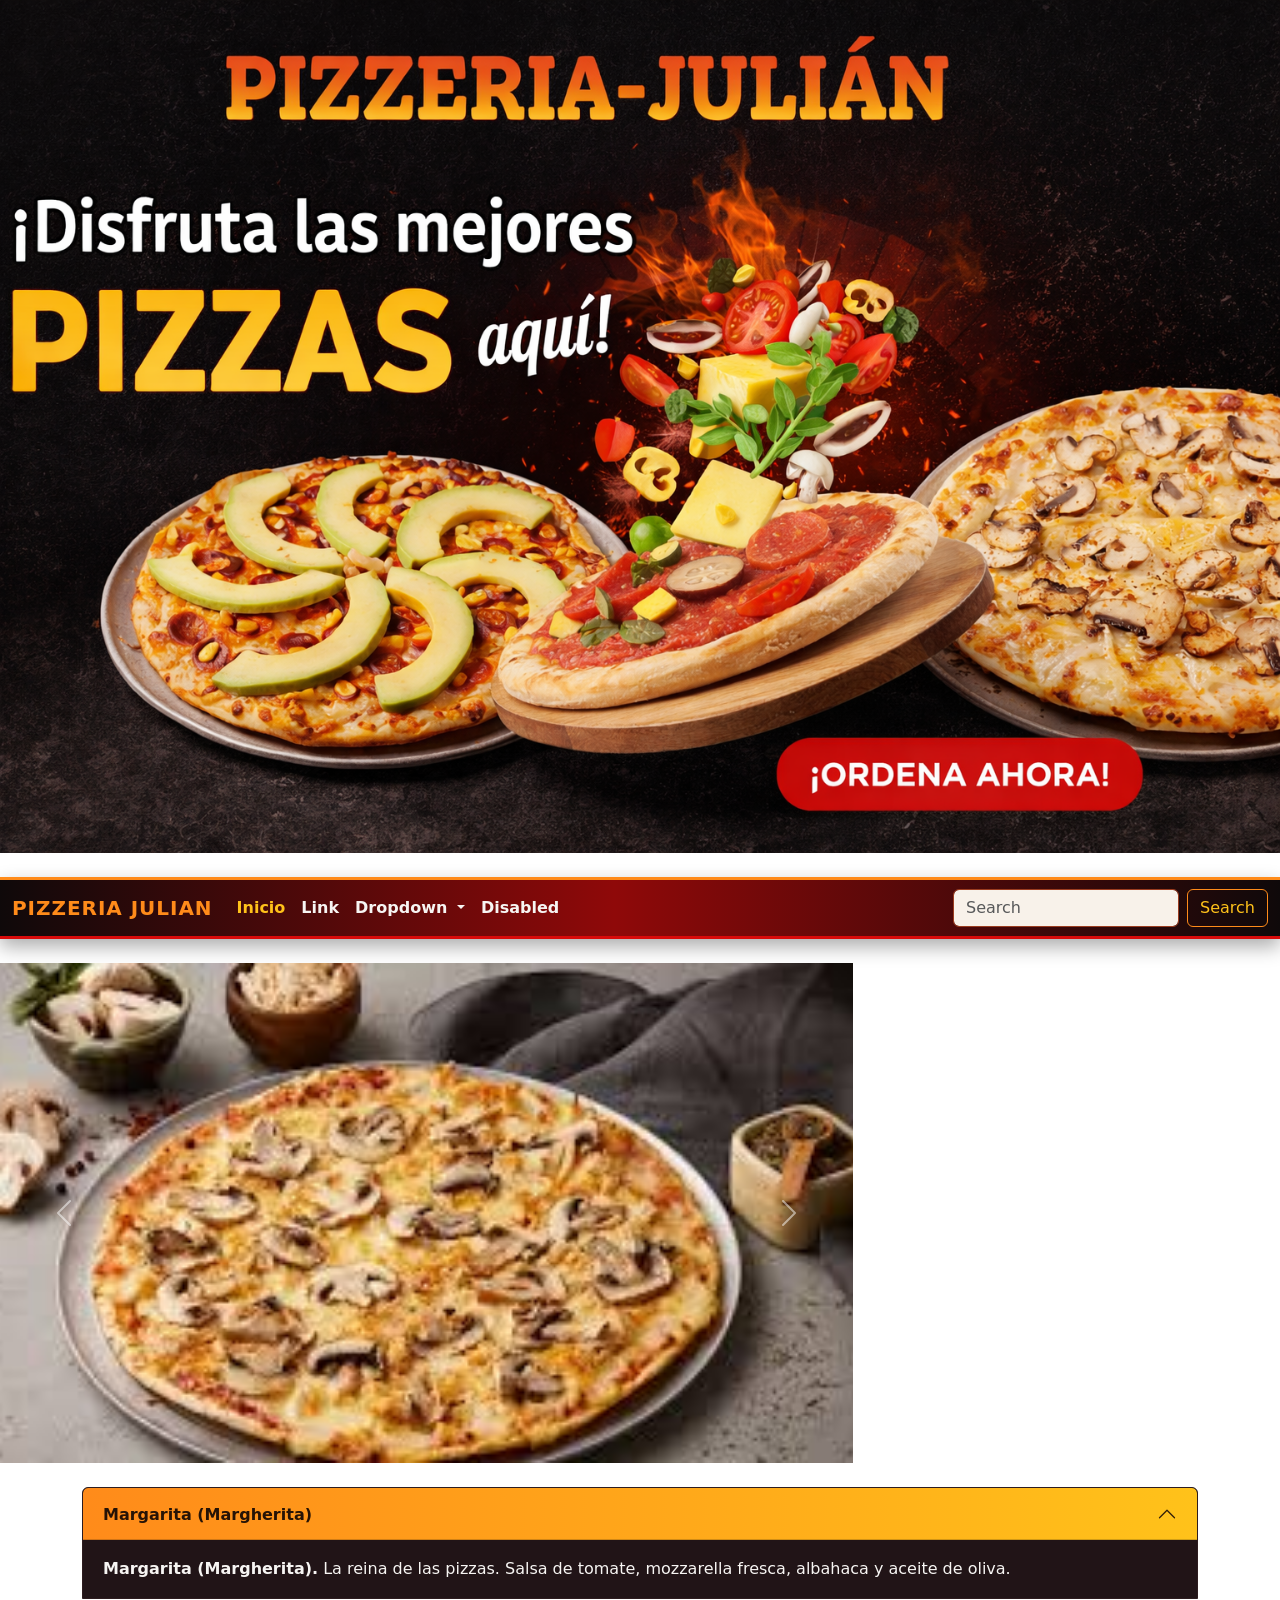
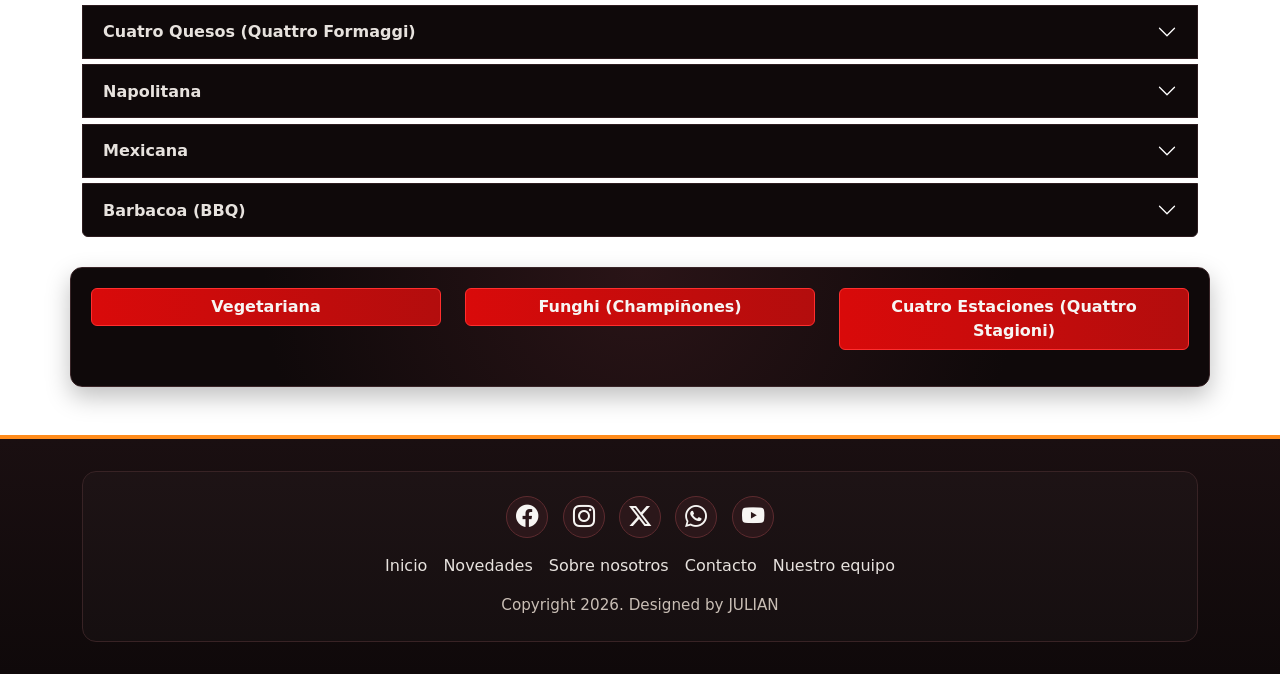
==== proyecto_2026/pizza-julian/inicio/index.html @ e253e3ed "pagina-web-17-06-2026-tecnico-superior (sin video pesado)" ====
<!DOCTYPE html>
<html lang="en">
<head>
    <meta charset="UTF-8">
    <meta name="viewport" content="width=device-width, initial-scale=1.0">
    <title>PIZZA-JULIAN</title>
    <link rel="stylesheet" href="../bootstrap-5.3.8-dist/css/bootstrap.min.css">
  <link rel="stylesheet" href="https://cdn.jsdelivr.net/npm/bootstrap-icons@1.11.3/font/bootstrap-icons.min.css">
    <link rel="stylesheet" href="./inicio.css">
</head>
<body>
    <!-- Banner Section -->
    <div class="container-fluid p-0 text-center">
        <div class="row g-0">
            <div class="banner col-12 p-0">
               <img src="./img-inicio/banner.png" class="img-fluid" alt="...">
            </div>
            
        </div>
    </div>
    <!-- Fin Banner Section -->
    <!-- Sección Nav -->
     <br>

    <nav class="navbar navbar-expand-lg nav-pizzeria">
            <div class="container-fluid">
                <a class="navbar-brand" href="#">Pizzeria Julian</a>
                <button class="navbar-toggler" type="button" data-bs-toggle="collapse" data-bs-target="#navbarSupportedContent" aria-controls="navbarSupportedContent" aria-expanded="false" aria-label="Toggle navigation">
                <span class="navbar-toggler-icon"></span>
                </button>
                <div class="collapse navbar-collapse" id="navbarSupportedContent">
                <ul class="navbar-nav me-auto mb-2 mb-lg-0">
                    <li class="nav-item">
                    <a class="nav-link active" aria-current="page" href="./index.html">Inicio</a>
                    </li>
                    <li class="nav-item">
                    <a class="nav-link" href="#">Link</a>
                    </li>
                    <li class="nav-item dropdown">
                    <a class="nav-link dropdown-toggle" href="#" role="button" data-bs-toggle="dropdown" aria-expanded="false">
                        Dropdown
                    </a>
                    <ul class="dropdown-menu">
                        <li><a class="dropdown-item" href="#">Action</a></li>
                        <li><a class="dropdown-item" href="#">Another action</a></li>
                        <li><hr class="dropdown-divider"></li>
                        <li><a class="dropdown-item" href="#">Something else here</a></li>
                    </ul>
                    </li>
                    <li class="nav-item">
                    <a class="nav-link disabled" aria-disabled="true">Disabled</a>
                    </li>
                </ul>
                <form class="d-flex" role="search">
                    <input class="form-control me-2" type="search" placeholder="Search" aria-label="Search"/>
                    <button class="btn btn-outline-success" type="submit">Search</button>
                </form>
                </div>
            </div>
    </nav>
    <!-- Fin Sección Nav -->
    <!-- Sección Carrusel y video Youtube -->
     <br>

    <div class="container-fluid p-0 text-center media-section">
            <div class="row g-0 align-items-stretch">
                <div class="col-12 col-lg-8 p-0 media-column">
                    <div id="carouselExampleAutoplaying" class="carousel slide p-0" data-bs-ride="carousel">
                        <div class="carousel-inner">
                                <div class="carousel-item active">
                                <img src="./img-inicio/1.jpeg" class="d-block w-100" alt="...">
                                </div>
                                <div class="carousel-item">
                                <img src="./img-inicio/2.jpeg" class="d-block w-100" alt="...">
                                </div>
                                <div class="carousel-item">
                                <img src="./img-inicio/3.jpeg" class="d-block w-100" alt="...">
                                </div>
                                <div class="carousel-item">
                                <img src="./img-inicio/4.jpeg" class="d-block w-100" alt="...">
                                </div>
                            </div>
                            <button class="carousel-control-prev" type="button" data-bs-target="#carouselExampleAutoplaying" data-bs-slide="prev">
                                <span class="carousel-control-prev-icon" aria-hidden="true"></span>
                                <span class="visually-hidden">Previous</span>
                            </button>
                            <button class="carousel-control-next" type="button" data-bs-target="#carouselExampleAutoplaying" data-bs-slide="next">
                                <span class="carousel-control-next-icon" aria-hidden="true"></span>
                                <span class="visually-hidden">Next</span>
                            </button>
                    </div>
                </div>
                    <div class="col-12 col-lg-4 p-0 media-column">
                        
                        <iframe class="promo-video" src="https://www.youtube.com/embed/crdtrzZj3fo?si=__NqB1aheTtDAYfc" title="YouTube video player" frameborder="0" allow="accelerometer; autoplay; clipboard-write; encrypted-media; gyroscope; picture-in-picture; web-share" referrerpolicy="strict-origin-when-cross-origin" allowfullscreen></iframe>
                        
                    </div>                
                </div>
    </div>
    <!--Fin Sección Carrusel video Youtube -->
    <br>
    <!--Insertar acordeon-->
    <div class="container">
            <div class="row">
                <div class="col-12">
                <div class="accordion" id="accordionExample">
                    <div class="accordion-item">
                        <h2 class="accordion-header">
                        <button class="accordion-button" type="button" data-bs-toggle="collapse" data-bs-target="#collapseOne" aria-expanded="true" aria-controls="collapseOne">
                            Margarita (Margherita)
                        </button>
                        </h2>
                        <div id="collapseOne" class="accordion-collapse collapse show" data-bs-parent="#accordionExample">
                        <div class="accordion-body accordion-justify">
                            <strong>Margarita (Margherita).</strong> La reina de las pizzas. Salsa de tomate, mozzarella fresca, albahaca y aceite de oliva.
                        </div>
                        </div>
                    </div>
                    <div class="accordion-item">
                        <h2 class="accordion-header">
                        <button class="accordion-button collapsed" type="button" data-bs-toggle="collapse" data-bs-target="#collapseTwo" aria-expanded="false" aria-controls="collapseTwo">
                           Cuatro Quesos (Quattro Formaggi)
                        </button>
                        </h2>
                        <div id="collapseTwo" class="accordion-collapse collapse" data-bs-parent="#accordionExample">
                        <div class="accordion-body accordion-justify">
                            <strong>Cuatro Quesos (Quattro Formaggi).</strong> Una mezcla de quesos fundidos, usualmente mozzarella, gorgonzola (azul), fontina y parmesano.
                        </div>
                        </div>
                    </div>
                    <div class="accordion-item">
                        <h2 class="accordion-header">
                        <button class="accordion-button collapsed" type="button" data-bs-toggle="collapse" data-bs-target="#collapseThree" aria-expanded="false" aria-controls="collapseThree">
                            Napolitana
                        </button>
                        </h2>
                        <div id="collapseThree" class="accordion-collapse collapse" data-bs-parent="#accordionExample">
                        <div class="accordion-body accordion-justify">
                            <strong>Napolitana.</strong> Salsa de tomate, anchoas, ajo, orégano y aceite de oliva (tradicionalmente no lleva queso).
                        </div>
                        </div>
                    </div>
                    <div class="accordion-item">
                        <h2 class="accordion-header">
                        <button class="accordion-button collapsed" type="button" data-bs-toggle="collapse" data-bs-target="#collapseFour" aria-expanded="false" aria-controls="collapseFour">
                           Mexicana
                        </button>
                        </h2>
                        <div id="collapseFour" class="accordion-collapse collapse" data-bs-parent="#accordionExample">
                        <div class="accordion-body accordion-justify">
                            <strong>Mexicana.</strong> Incluye carne molida o chorizo, frijoles negros, jalapeños, cebolla y un toque de aguacate o cilantro.
                        </div>
                        </div>
                    </div>
                    <div class="accordion-item">
                        <h2 class="accordion-header">
                        <button class="accordion-button collapsed" type="button" data-bs-toggle="collapse" data-bs-target="#collapseFive" aria-expanded="false" aria-controls="collapseFive">
                           Barbacoa (BBQ)
                        </button>
                        </h2>
                        <div id="collapseFive" class="accordion-collapse collapse" data-bs-parent="#accordionExample">
                        <div class="accordion-body accordion-justify">
                            <strong>Barbacoa (BBQ).</strong> Sustituye la salsa de tomate por salsa barbacoa, acompañada de pollo, carne picada, cebolla y bacon.
                        </div>
                        </div>
                    </div>
                    </div>
                </div>
    
            </div>
    </div>
    <br>
    <!--Fin acordeon-->
    <!-- Inicio Colapsar -->
    <div class="container text-center colapsar-pizzeria">
  <div class="row">
    <div class="col">
      <p>
  <button class="btn btn-colapsar" type="button" data-bs-toggle="collapse" data-bs-target="#collapseTecnico" aria-expanded="false" aria-controls="collapseTecnico">
    Vegetariana
  </button>
</p>
<div class="collapse-min-height">
  <div class="collapse collapse-horizontal" id="collapseTecnico">
    <div class="card card-body collapse-card-width">
      Cubierta de vegetales frescos o salteados, como pimientos, cebolla, champiñones, aceitunas y tomates cherry.
    </div>
  </div>
</div>
    </div>
    <div class="col order-5">
      <p>
  <button class="btn btn-colapsar" type="button" data-bs-toggle="collapse" data-bs-target="#collapseDelfin" aria-expanded="false" aria-controls="collapseDelfin">
    Cuatro Estaciones (Quattro Stagioni)
  </button>
</p>
<div class="collapse-min-height">
  <div class="collapse collapse-horizontal" id="collapseDelfin">
    <div class="card card-body collapse-card-width">
      Dividida en cuatro secciones, cada una representando una estación con ingredientes distintos (por ejemplo: alcachofas, champiñones, jamón y albahaca).
    </div>
  </div>
</div>
    </div>
    <div class="col order-1">
      <p>
  <button class="btn btn-colapsar" type="button" data-bs-toggle="collapse" data-bs-target="#collapseColegio" aria-expanded="false" aria-controls="collapseColegio">
    Funghi (Champiñones)
  </button>
</p>
<div class="collapse-min-height">
  <div class="collapse collapse-horizontal" id="collapseColegio">
    <div class="card card-body collapse-card-width">
      Base de mozzarella con abundantes hongos salteados, a veces con un toque de aceite de trufa. 

    </div>
  </div>
</div>
    </div>
  </div>
</div>
    <!-- Fin Colapsar -->
<br>
<!-- Inicio Footer -->
<footer class="footer-pizzeria">
  <div class="container">
    <div class="footer-box text-center">
      <div class="footer-social">
        <a href="#" aria-label="Facebook"><i class="bi bi-facebook"></i></a>
        <a href="#" aria-label="Instagram"><i class="bi bi-instagram"></i></a>
        <a href="#" aria-label="Twitter"><i class="bi bi-twitter-x"></i></a>
        <a href="#" aria-label="Whatsapp"><i class="bi bi-whatsapp"></i></a>
        <a href="#" aria-label="Youtube"><i class="bi bi-youtube"></i></a>
      </div>

      <nav class="footer-menu">
        <a href="#">Inicio</a>
        <a href="#">Novedades</a>
        <a href="#">Sobre nosotros</a> 
        <a href="#">Contacto</a>
        <a href="#">Nuestro equipo</a>
      </nav>

      <p class="footer-copy">Copyright 2026. Designed by JULIAN</p>
    </div>
  </div>
</footer>

 <!-- Fin footer   -->
    <script src="../bootstrap-5.3.8-dist/js/bootstrap.min.js"></script>
</body>
</html>
---- proyecto_2026/pizza-julian/inicio/inicio.css ----
/*
 * Copyright (c) 2026 . All rights reserved.
 */

.banner {
	width: 100%;
	overflow: hidden;
}

.banner img {
	width: 100%;
	height: auto;
	object-fit: contain;
	display: block;
	transition: transform 0.35s ease;
    
}

.banner:hover img {
	transform: scale(1.08);
}

:root {
	--pizza-negro: #0f090a;
	--pizza-negro-suave: #1a1113;
	--pizza-naranja: #ff8b1a;
	--pizza-amarillo: #ffc21a;
	--pizza-rojo: #d90a0a;
	--pizza-rojo-profundo: #8f0909;
	--pizza-blanco: #f7f5f3;
	--pizza-gris: #e7e2de;
}

/* Nav con paleta del banner */
.nav-pizzeria {
	background: linear-gradient(90deg, var(--pizza-negro) 0%, var(--pizza-rojo-profundo) 48%, var(--pizza-negro) 100%);
	border-top: 3px solid var(--pizza-naranja);
	border-bottom: 3px solid var(--pizza-rojo);
	box-shadow: 0 8px 18px rgba(0, 0, 0, 0.32);
}

.nav-pizzeria .navbar-brand {
	color: var(--pizza-naranja);
	font-weight: 700;
	letter-spacing: 0.06rem;
	text-transform: uppercase;
}

.nav-pizzeria .navbar-brand:hover,
.nav-pizzeria .navbar-brand:focus {
	color: var(--pizza-amarillo);
}

.nav-pizzeria .nav-link {
	color: var(--pizza-blanco);
	font-weight: 600;
}

.nav-pizzeria .nav-link:hover,
.nav-pizzeria .nav-link:focus,
.nav-pizzeria .nav-link.active {
	color: var(--pizza-amarillo);
}

.nav-pizzeria .navbar-toggler {
	border-color: var(--pizza-naranja);
	background-color: rgba(255, 139, 26, 0.08);
}

.nav-pizzeria .navbar-toggler:focus {
	box-shadow: 0 0 0 0.2rem rgba(255, 139, 26, 0.25);
}

.nav-pizzeria .navbar-toggler-icon {
	filter: brightness(0) invert(1);
}

.nav-pizzeria .form-control {
	background-color: #f8f2ea;
	border-color: #9b3d20;
	color: #261306;
}

.nav-pizzeria .form-control:focus {
	border-color: var(--pizza-naranja);
	box-shadow: 0 0 0 0.2rem rgba(255, 139, 26, 0.25);
}

.nav-pizzeria .btn-outline-success {
	border-color: var(--pizza-naranja);
	color: var(--pizza-amarillo);
}

.nav-pizzeria .btn-outline-success:hover,
.nav-pizzeria .btn-outline-success:focus {
	background-color: var(--pizza-rojo);
	border-color: var(--pizza-rojo);
	color: var(--pizza-blanco);
}

/* Acordeon con paleta del banner */
#accordionExample .accordion-item {
	border: 1px solid #2d1c1f;
	background-color: var(--pizza-negro-suave);
	margin-bottom: 0.35rem;
	overflow: hidden;
}

#accordionExample .accordion-button {
	background-color: var(--pizza-negro);
	color: var(--pizza-gris);
	font-weight: 600;
}

#accordionExample .accordion-button:not(.collapsed) {
	background: linear-gradient(90deg, var(--pizza-naranja) 0%, var(--pizza-amarillo) 100%);
	color: #261306;
	box-shadow: inset 0 -1px 0 rgba(0, 0, 0, 0.18);
}

#accordionExample .accordion-button:focus {
	box-shadow: 0 0 0 0.2rem rgba(255, 139, 26, 0.3);
}

#accordionExample .accordion-body {
	background-color: #211417;
	color: var(--pizza-blanco);
	line-height: 1.6;
}

#accordionExample .accordion-button::after {
	filter: brightness(0) invert(1);
}

#accordionExample .accordion-button:not(.collapsed)::after {
	filter: brightness(0) saturate(100%) invert(11%) sepia(18%) saturate(2338%) hue-rotate(353deg) brightness(95%) contrast(95%);
}

/* Colapsar con paleta del banner */
.colapsar-pizzeria {
	background: radial-gradient(circle at top center, #2a1417 0%, var(--pizza-negro) 65%);
	border: 1px solid #3a2528;
	border-radius: 12px;
	padding: 1.25rem;
	box-shadow: 0 10px 24px rgba(0, 0, 0, 0.25);
}

.btn-colapsar {
	background: linear-gradient(90deg, var(--pizza-rojo) 0%, #b30d0d 100%);
	border: 1px solid #ff2e2e;
	color: var(--pizza-blanco);
	font-weight: 700;
	width: 100%;
}

.btn-colapsar:hover,
.btn-colapsar:focus {
	background: linear-gradient(90deg, #ef1414 0%, var(--pizza-rojo) 100%);
	color: var(--pizza-blanco);
	box-shadow: 0 0 0 0.2rem rgba(217, 10, 10, 0.3);
}

.collapse-card-width {
	width: 100%;
	min-height: 130px;
	background-color: #2a1a1d;
	color: var(--pizza-gris);
	border: 1px solid #4a2a2f;
	border-left: 4px solid var(--pizza-naranja);
	text-align: justify;
}

/* Footer con paleta del banner */
.footer-pizzeria {
	margin-top: 1.5rem;
	padding: 2rem 0;
	background: linear-gradient(180deg, #1a0f11 0%, var(--pizza-negro) 100%);
	border-top: 4px solid var(--pizza-naranja);
}

.footer-box {
	background: rgba(255, 255, 255, 0.02);
	border: 1px solid #382325;
	border-radius: 14px;
	padding: 1.5rem 1rem;
}

.footer-social {
	display: flex;
	justify-content: center;
	gap: 0.9rem;
	margin-bottom: 1rem;
}

.footer-social a {
	color: var(--pizza-blanco);
	font-size: 1.4rem;
	width: 42px;
	height: 42px;
	border-radius: 50%;
	display: inline-flex;
	align-items: center;
	justify-content: center;
	background-color: #2b171a;
	border: 1px solid #5d2b2f;
	transition: all 0.2s ease;
}

.footer-social a:hover,
.footer-social a:focus {
	color: var(--pizza-blanco);
	background: linear-gradient(135deg, var(--pizza-rojo) 0%, #ff4a1f 100%);
	border-color: #ff744f;
	transform: translateY(-2px);
}

.footer-menu {
	display: flex;
	justify-content: center;
	gap: 1rem;
	flex-wrap: wrap;
	margin-bottom: 1rem;
}

.footer-menu a {
	color: var(--pizza-gris);
	text-decoration: none;
	font-weight: 500;
}

.footer-menu a:hover,
.footer-menu a:focus {
	color: var(--pizza-amarillo);
}

.footer-copy {
	margin: 0;
	color: #c9beb5;
	font-size: 0.95rem;
}

/* Carrusel Styles */
.media-column {
	height: 500px;
}

#carouselExampleAutoplaying {
	height: 500px;
	overflow: hidden;
}

.carousel-inner {
	height: 100%;
}

.carousel-item {
	height: 100%;
}

.carousel-item img {
	width: 100%;
	height: 100%;
	object-fit: cover;
	display: block;
	transition: opacity 0.6s ease;
}

.promo-video {
	width: 100%;
	height: 100%;
	display: block;
	border: 0;
}

.accordion .accordion-body.accordion-justify {
	text-align: justify;
}

.accordion .accordion-item .accordion-body {
	text-align: justify !important;
}

@media (max-width: 991.98px) {
	.media-column {
		height: 320px;
	}

	#carouselExampleAutoplaying {
		height: 320px;
	}

	.footer-social a {
		width: 38px;
		height: 38px;
	}
}
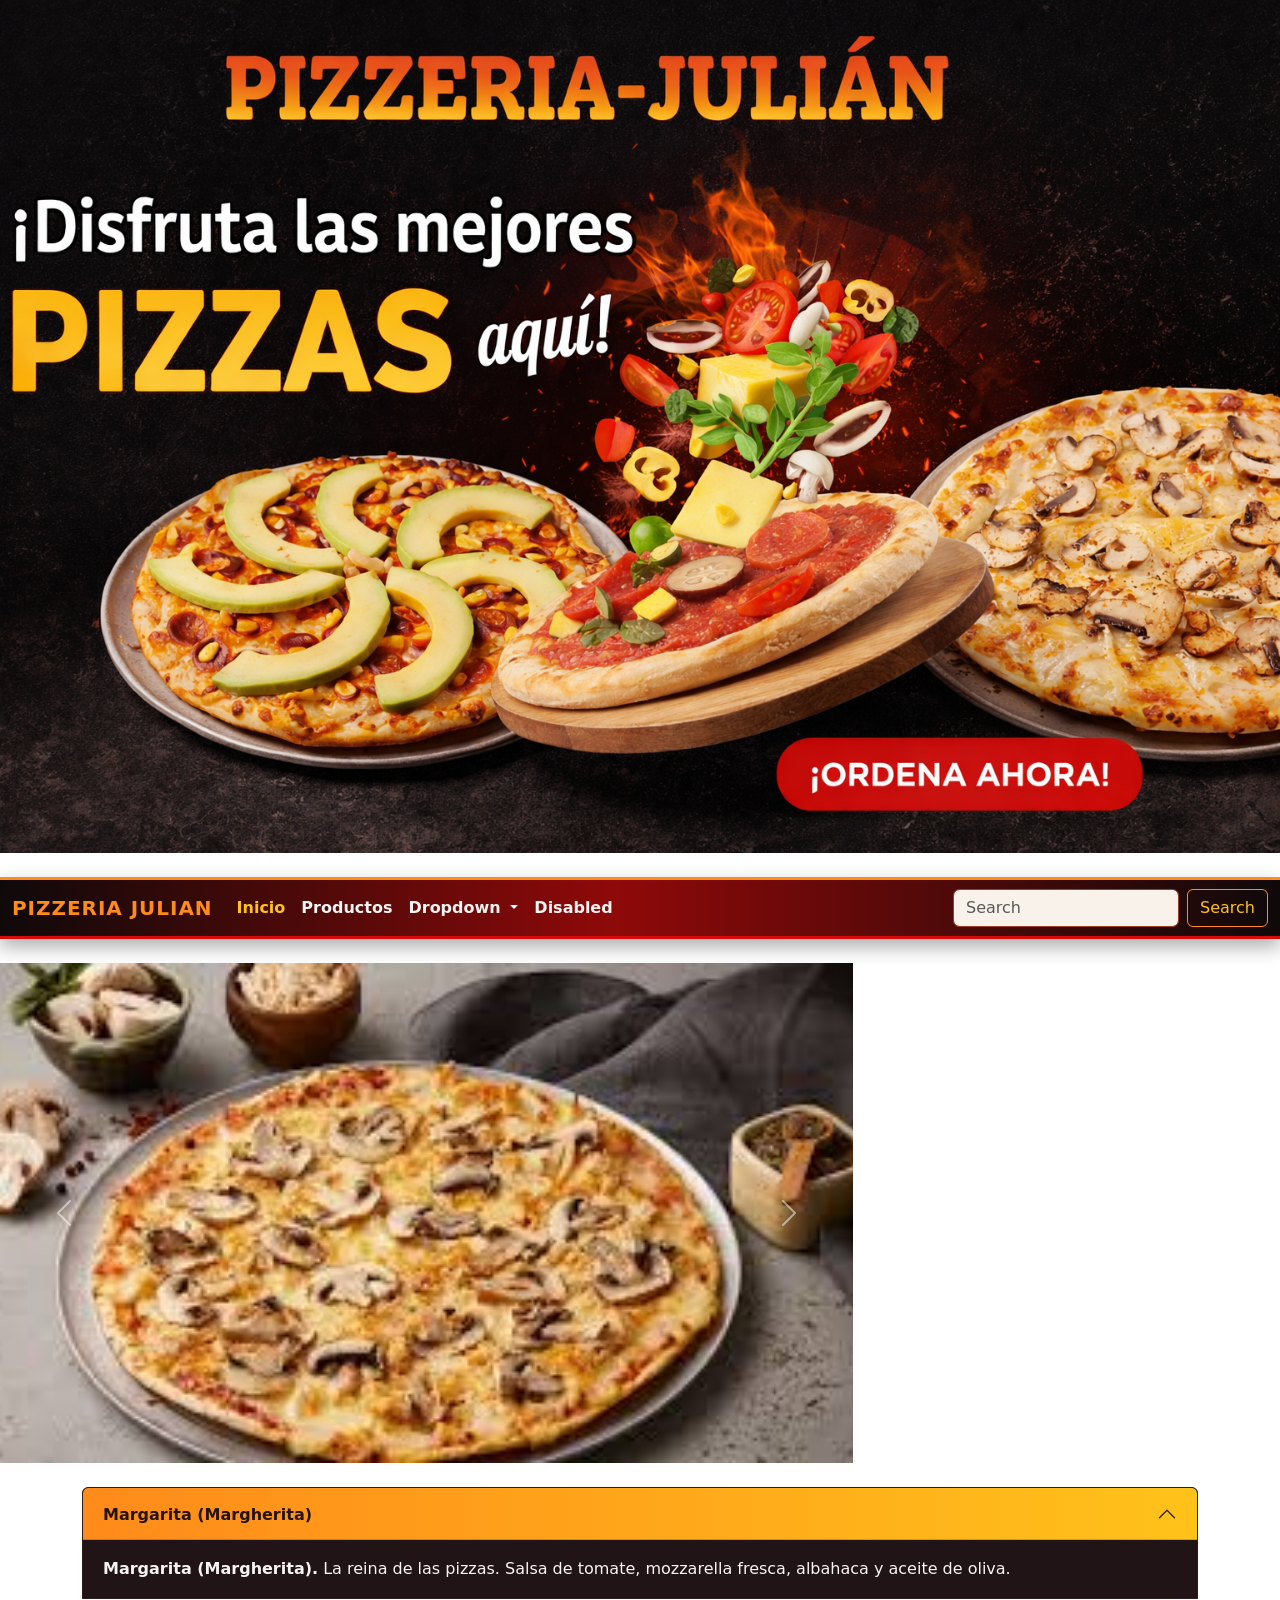
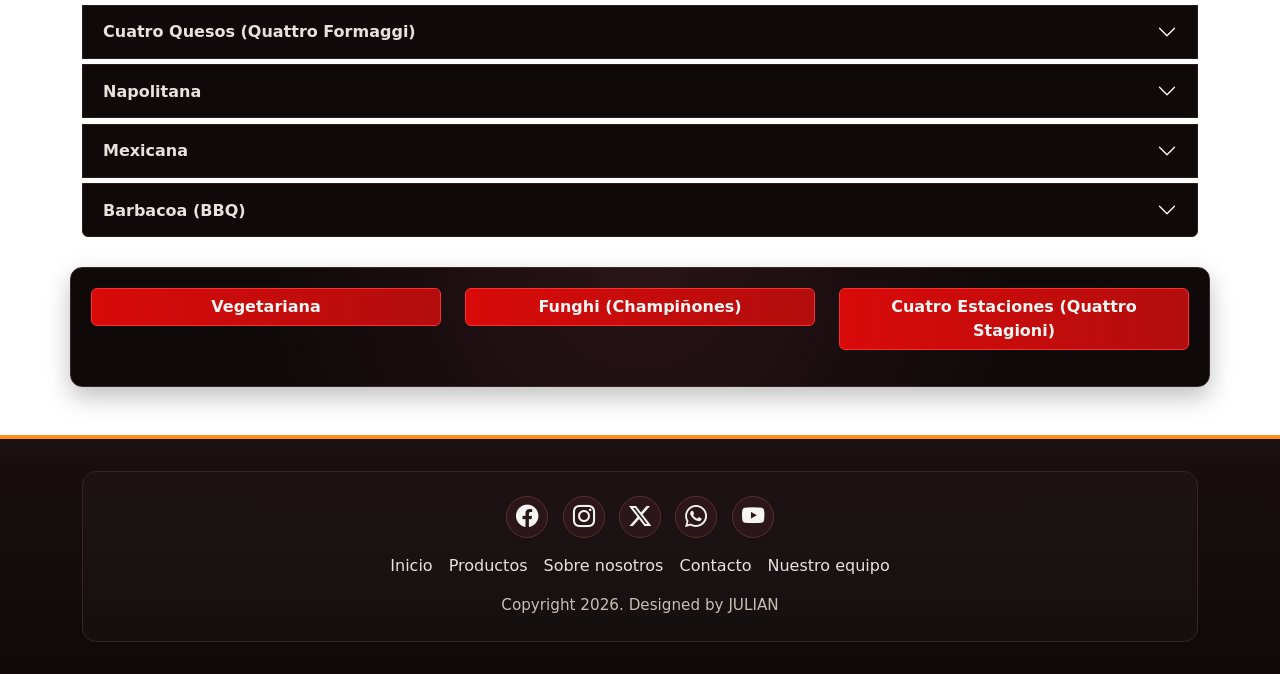
==== commit a0fe44f9: "pagina-web-08-07-2026-tecnico-superior" ====
--- a/proyecto_2026/pizza-julian/inicio/index.html
+++ b/proyecto_2026/pizza-julian/inicio/index.html
@@ -34,7 +34,7 @@
                     <a class="nav-link active" aria-current="page" href="./index.html">Inicio</a>
                     </li>
                     <li class="nav-item">
-                    <a class="nav-link" href="#">Link</a>
+                    <a class="nav-link" href="../productos/productos.html">Productos</a>
                     </li>
                     <li class="nav-item dropdown">
                     <a class="nav-link dropdown-toggle" href="#" role="button" data-bs-toggle="dropdown" aria-expanded="false">
@@ -234,8 +234,8 @@
       </div>
 
       <nav class="footer-menu">
-        <a href="#">Inicio</a>
-        <a href="#">Novedades</a>
+        <a href="./index.html">Inicio</a>
+        <a href="../productos/productos.html">Productos</a>
         <a href="#">Sobre nosotros</a> 
         <a href="#">Contacto</a>
         <a href="#">Nuestro equipo</a>
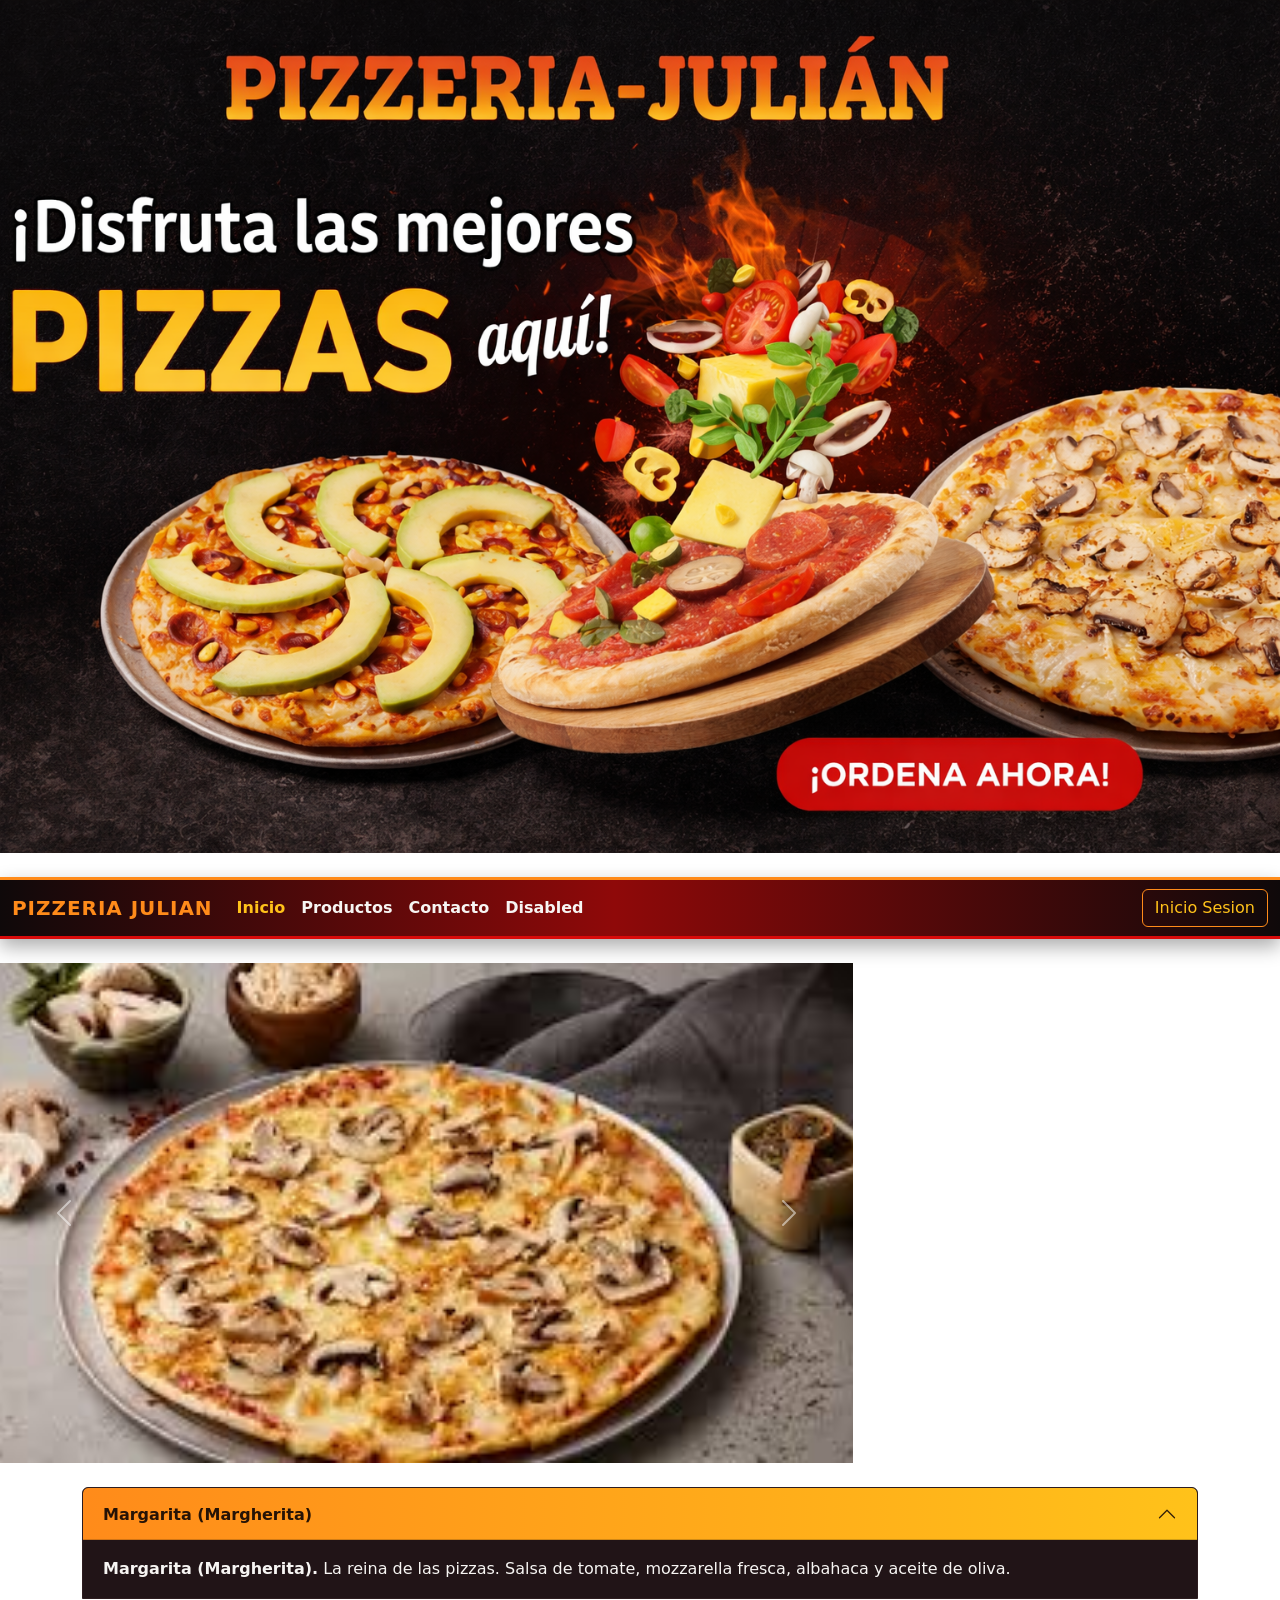
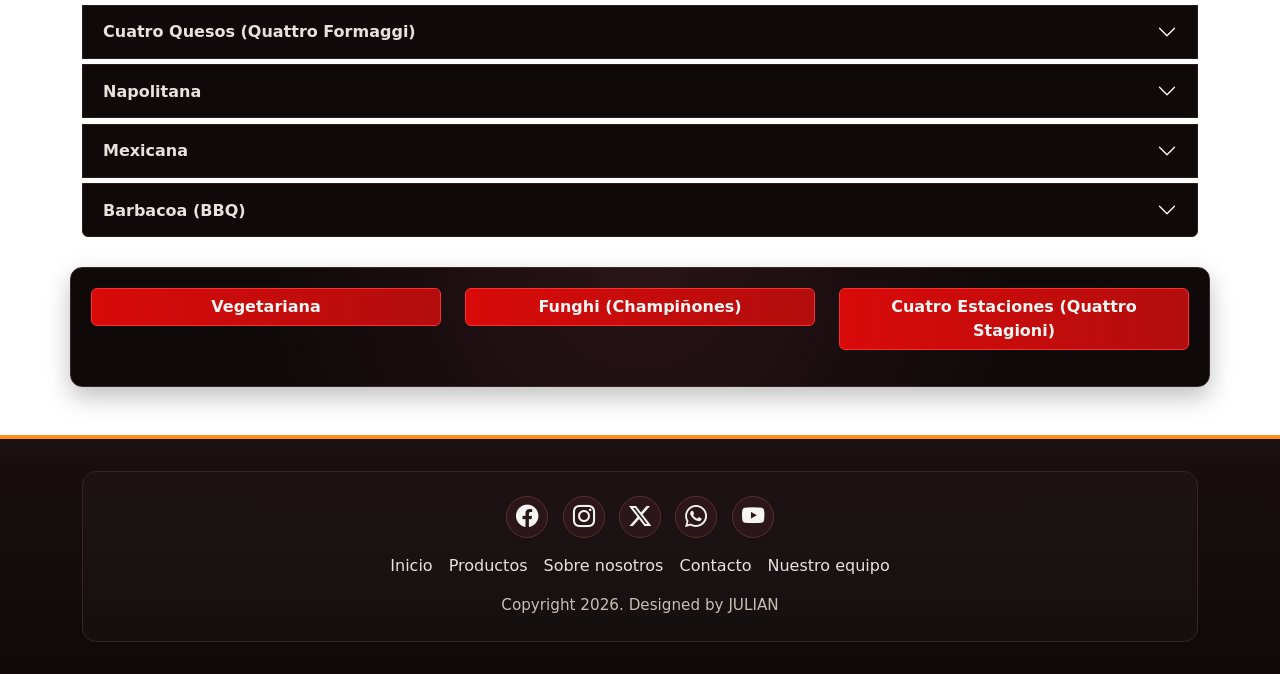
==== commit ab00c443: "pagina-web-22-07-2026-tecnico-superior" ====
--- a/proyecto_2026/pizza-julian/inicio/index.html
+++ b/proyecto_2026/pizza-julian/inicio/index.html
@@ -36,24 +36,19 @@
                     <li class="nav-item">
                     <a class="nav-link" href="../productos/productos.html">Productos</a>
                     </li>
-                    <li class="nav-item dropdown">
-                    <a class="nav-link dropdown-toggle" href="#" role="button" data-bs-toggle="dropdown" aria-expanded="false">
-                        Dropdown
+                    <li class="nav-item">
+                    <a class="nav-link" href="../contacto/contactos.html">
+                        Contacto
                     </a>
-                    <ul class="dropdown-menu">
-                        <li><a class="dropdown-item" href="#">Action</a></li>
-                        <li><a class="dropdown-item" href="#">Another action</a></li>
-                        <li><hr class="dropdown-divider"></li>
-                        <li><a class="dropdown-item" href="#">Something else here</a></li>
-                    </ul>
+                    
                     </li>
                     <li class="nav-item">
                     <a class="nav-link disabled" aria-disabled="true">Disabled</a>
                     </li>
                 </ul>
                 <form class="d-flex" role="search">
-                    <input class="form-control me-2" type="search" placeholder="Search" aria-label="Search"/>
-                    <button class="btn btn-outline-success" type="submit">Search</button>
+                    
+                    <button class="btn btn-outline-success" type="submit">Inicio Sesion</button>
                 </form>
                 </div>
             </div>
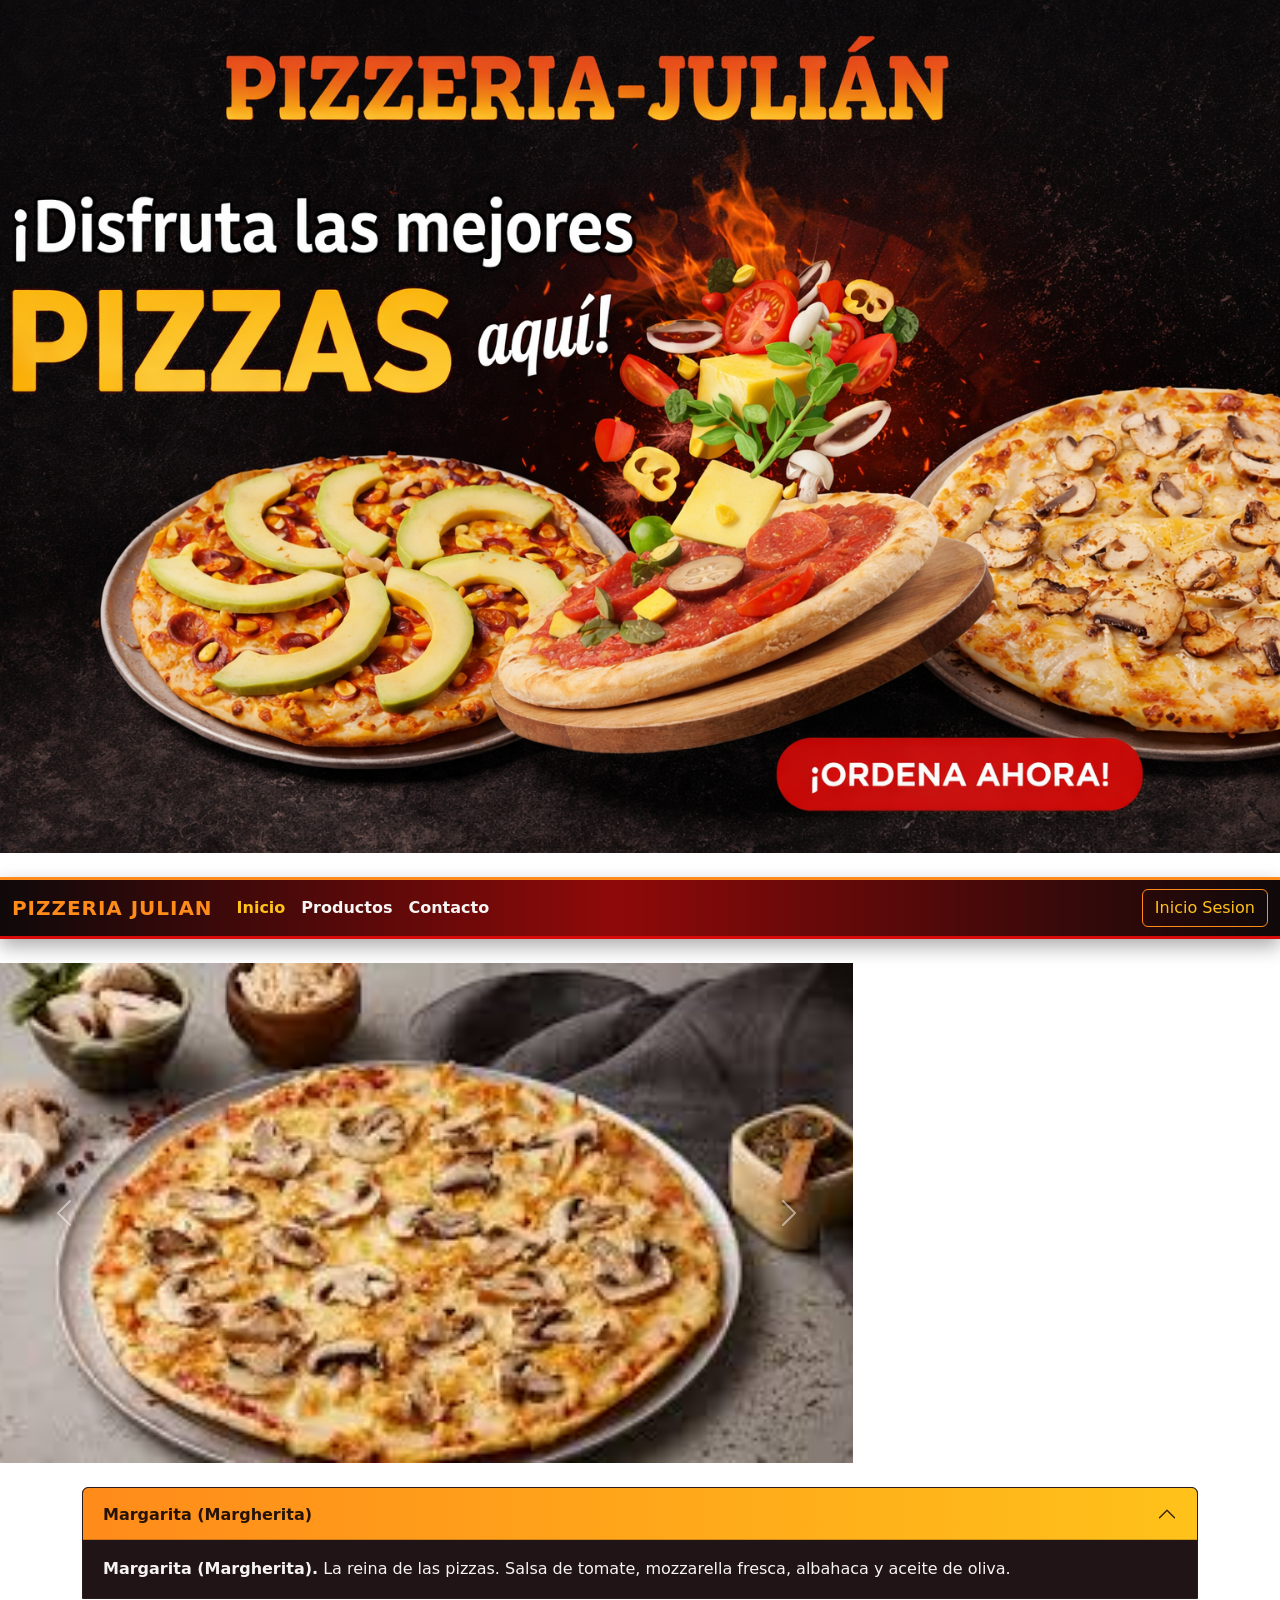
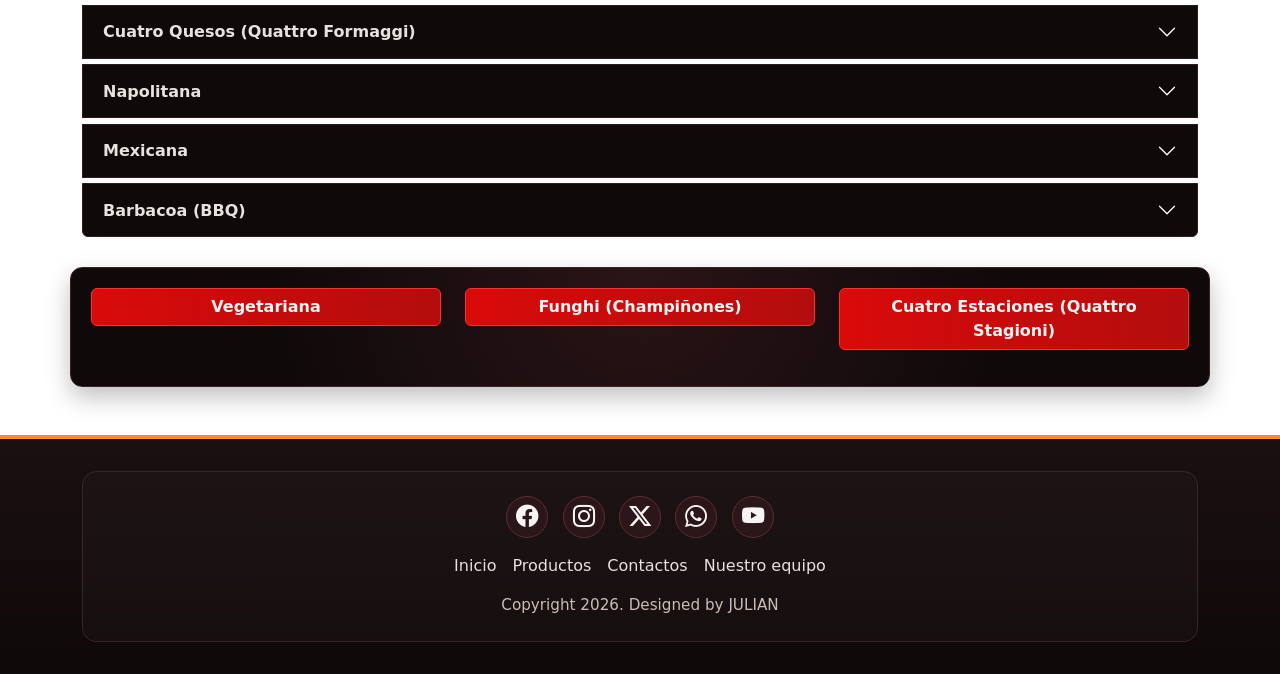
==== commit f6622c2f: "pagina-web-22-07-2026-tecnico-superior" ====
--- a/proyecto_2026/pizza-julian/inicio/index.html
+++ b/proyecto_2026/pizza-julian/inicio/index.html
@@ -42,13 +42,11 @@
                     </a>
                     
                     </li>
-                    <li class="nav-item">
-                    <a class="nav-link disabled" aria-disabled="true">Disabled</a>
-                    </li>
+                    
                 </ul>
                 <form class="d-flex" role="search">
                     
-                    <button class="btn btn-outline-success" type="submit">Inicio Sesion</button>
+                  <button class="btn btn-outline-success" type="button" data-bs-toggle="modal" data-bs-target="#loginModal">Inicio Sesion</button>
                 </form>
                 </div>
             </div>
@@ -216,6 +214,32 @@
 </div>
     <!-- Fin Colapsar -->
 <br>
+<!-- Inicio Modal de Sesion -->
+<div class="modal fade login-modal" id="loginModal" tabindex="-1" aria-labelledby="loginModalLabel" aria-hidden="true">
+  <div class="modal-dialog modal-dialog-centered">
+    <div class="modal-content">
+      <div class="modal-header">
+        <h5 class="modal-title" id="loginModalLabel">Inicio de sesion</h5>
+        <button type="button" class="btn-close" data-bs-dismiss="modal" aria-label="Close"></button>
+      </div>
+      <div class="modal-body">
+        <form>
+          <div class="mb-3">
+            <label for="usuarioLogin" class="form-label">Usuario</label>
+            <input type="text" class="form-control" id="usuarioLogin" placeholder="Digite su usuario" required>
+          </div>
+          <div class="mb-3">
+            <label for="contrasenaLogin" class="form-label">Contrasena</label>
+            <input type="password" class="form-control" id="contrasenaLogin" placeholder="Digite su contrasena" required>
+          </div>
+          <button type="submit" class="btn btn-login w-100">Entrar</button>
+        </form>
+      </div>
+    </div>
+  </div>
+</div>
+<!-- Fin Modal de Sesion -->
+
 <!-- Inicio Footer -->
 <footer class="footer-pizzeria">
   <div class="container">
@@ -231,8 +255,8 @@
       <nav class="footer-menu">
         <a href="./index.html">Inicio</a>
         <a href="../productos/productos.html">Productos</a>
-        <a href="#">Sobre nosotros</a> 
-        <a href="#">Contacto</a>
+        <a href="../contacto/contactos.html">Contactos</a> 
+        
         <a href="#">Nuestro equipo</a>
       </nav>
 
@@ -242,6 +266,6 @@
 </footer>
 
  <!-- Fin footer   -->
-    <script src="../bootstrap-5.3.8-dist/js/bootstrap.min.js"></script>
+  <script src="../bootstrap-5.3.8-dist/js/bootstrap.bundle.min.js"></script>
 </body>
 </html>
--- a/proyecto_2026/pizza-julian/inicio/inicio.css
+++ b/proyecto_2026/pizza-julian/inicio/inicio.css
@@ -96,6 +96,65 @@
 	background-color: var(--pizza-rojo);
 	border-color: var(--pizza-rojo);
 	color: var(--pizza-blanco);
+}
+
+/* Modal de inicio de sesion con paleta del banner */
+.login-modal .modal-content {
+	background-image: linear-gradient(rgba(15, 9, 10, 0.88), rgba(15, 9, 10, 0.9)), url("./img-inicio/banner.png");
+	background-position: center;
+	background-size: cover;
+	background-repeat: no-repeat;
+	border: 1px solid #5a2b2f;
+	border-top: 4px solid var(--pizza-naranja);
+	border-radius: 14px;
+	box-shadow: 0 14px 30px rgba(0, 0, 0, 0.45);
+	color: var(--pizza-blanco);
+}
+
+.login-modal .modal-header {
+	border-bottom: 1px solid #4a262b;
+}
+
+.login-modal .modal-title {
+	color: var(--pizza-amarillo);
+	font-weight: 700;
+	text-transform: uppercase;
+	letter-spacing: 0.03rem;
+}
+
+.login-modal .btn-close {
+	filter: invert(1) brightness(1.3);
+}
+
+.login-modal .form-label {
+	color: var(--pizza-amarillo);
+	font-weight: 600;
+}
+
+.login-modal .form-control {
+	background-color: #f7ece1;
+	border: 1px solid #9f4a2a;
+	color: #24120a;
+}
+
+.login-modal .form-control:focus {
+	border-color: var(--pizza-naranja);
+	box-shadow: 0 0 0 0.2rem rgba(255, 139, 26, 0.25);
+}
+
+.login-modal .btn-login {
+	background: linear-gradient(90deg, var(--pizza-rojo) 0%, #f2551e 100%);
+	border: 1px solid #ff7d33;
+	color: var(--pizza-blanco);
+	font-weight: 700;
+}
+
+.login-modal .btn-login:hover,
+.login-modal .btn-login:focus {
+	background: linear-gradient(90deg, #ff661f 0%, var(--pizza-rojo) 100%);
+	border-color: var(--pizza-amarillo);
+	color: var(--pizza-blanco);
+	box-shadow: 0 0 0 0.2rem rgba(255, 194, 26, 0.18);
 }
 
 /* Acordeon con paleta del banner */
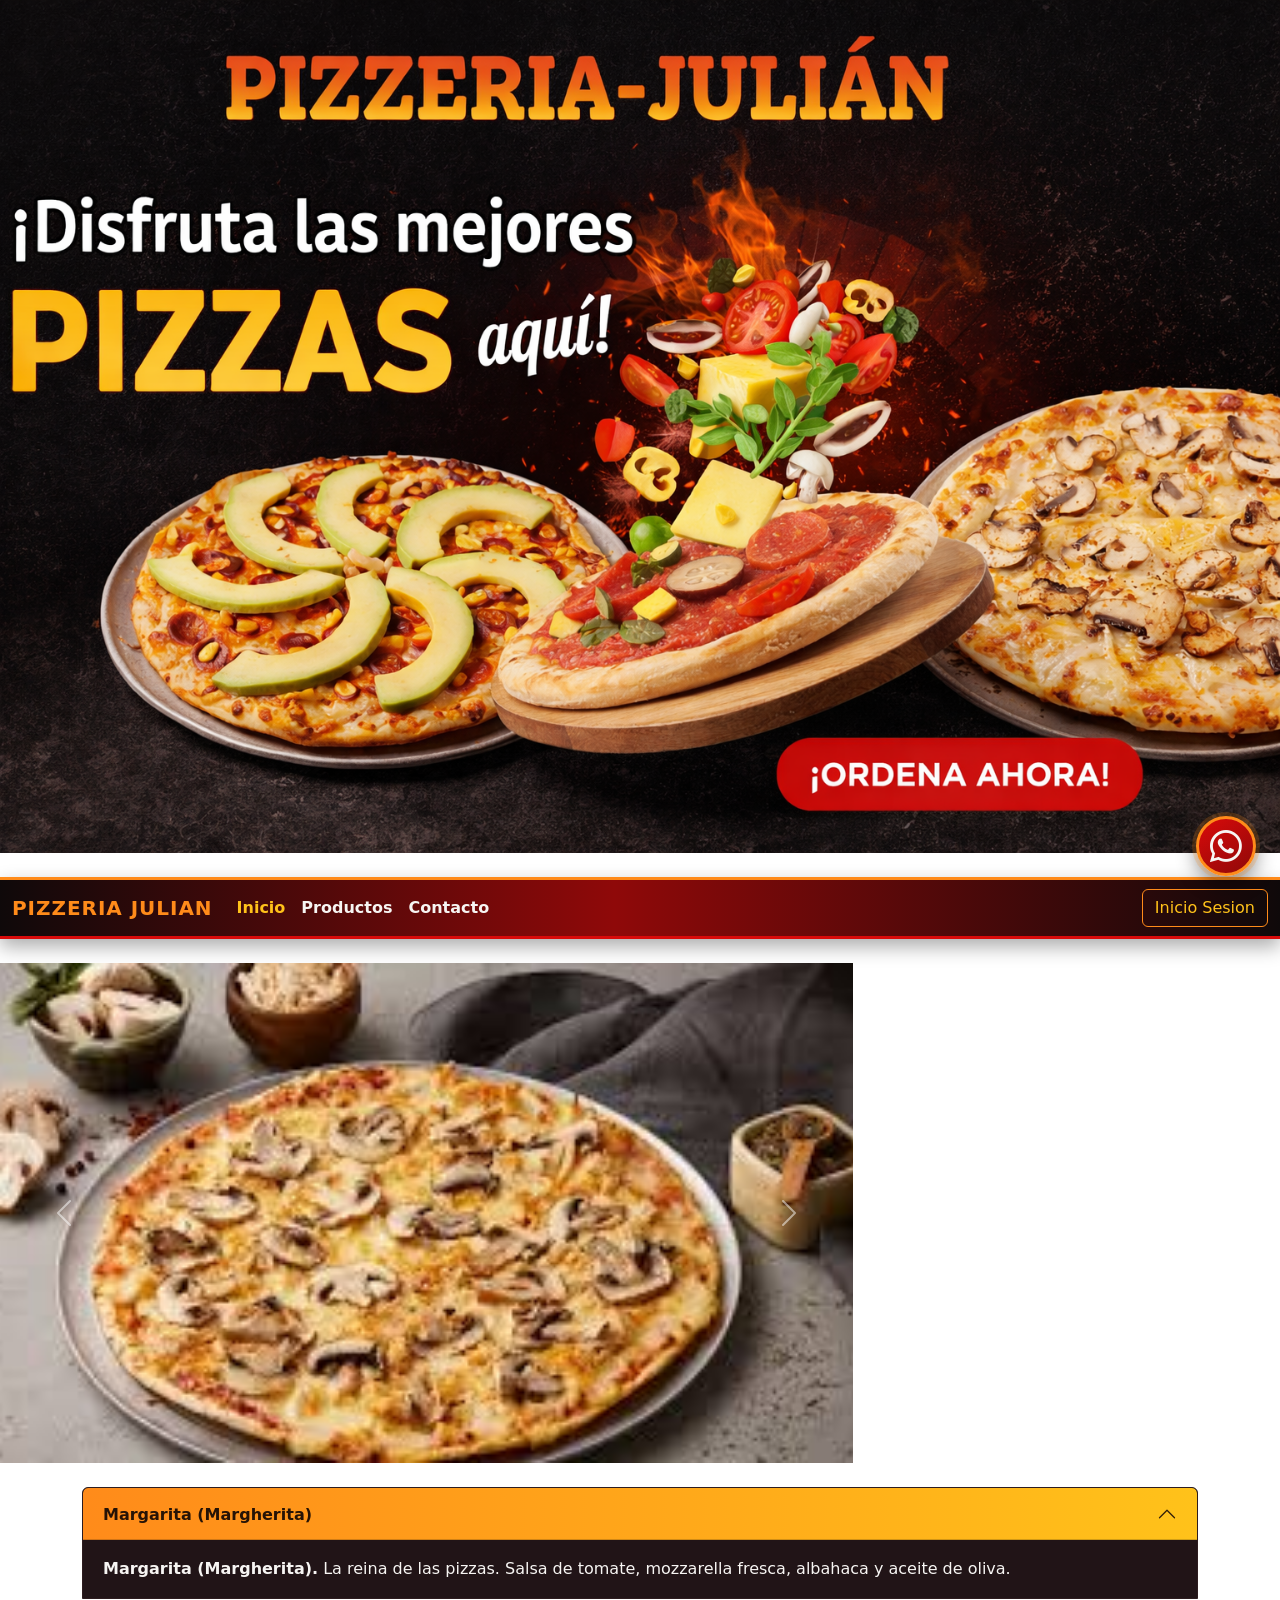
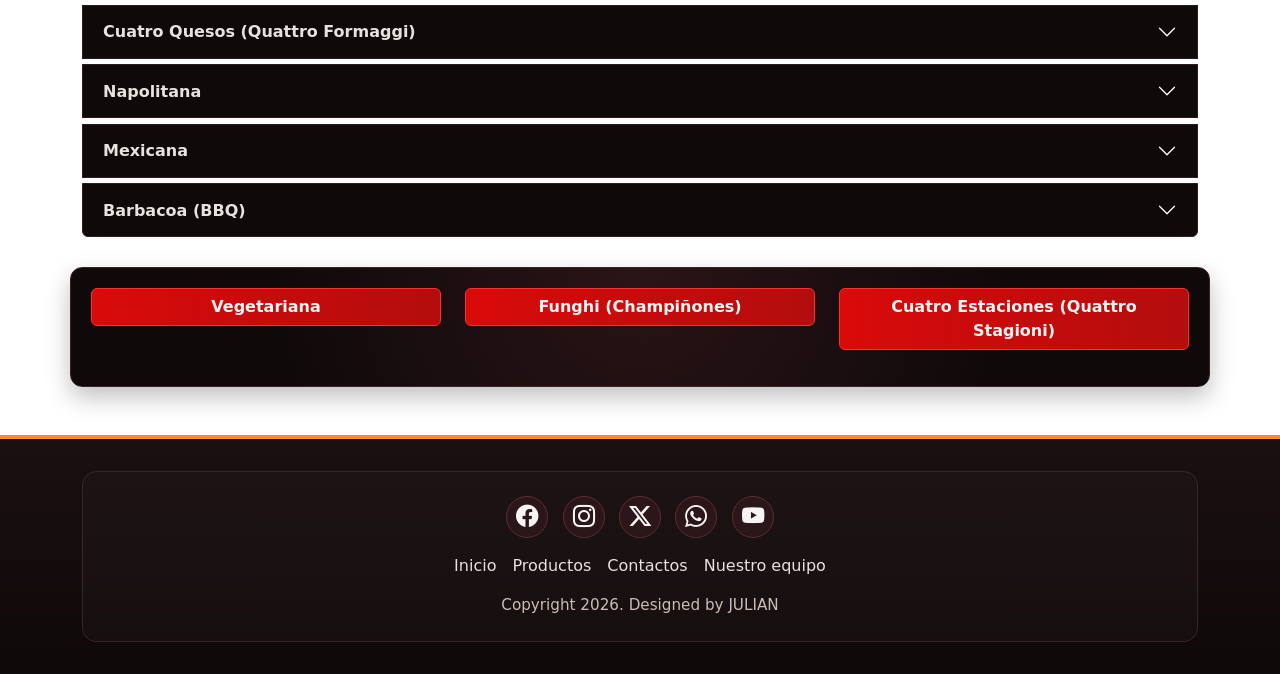
==== commit b0c10cd5: "pagina-web-26-08-2026-pagina-web-tecnico-boton-flotante-whatsapp" ====
--- a/proyecto_2026/pizza-julian/inicio/index.html
+++ b/proyecto_2026/pizza-julian/inicio/index.html
@@ -266,6 +266,15 @@
 </footer>
 
  <!-- Fin footer   -->
+<!-- Inicio boton flotante de whatsapp-->
+    <!-- Enlace del Botón de WhatsApp (URL estática: este archivo es .html y no procesa PHP) -->
+    <a href="https://wa.me/573132345685?text=Hola%2C+quiero+m%C3%A1s+informaci%C3%B3n+acerca+de+las+PIZZA+JULIAN" class="whatsapp-float" target="_blank" rel="noopener" title="Enviar mensaje por WhatsApp" aria-label="Enviar mensaje por WhatsApp">
+     <i class="bi bi-whatsapp" aria-hidden="true"></i>
+        <span class="visually-hidden">Enviar mensaje por WhatsApp</span>
+    </a>
+    <!-- Fin boton flotante de whatsapp-->
+
+
   <script src="../bootstrap-5.3.8-dist/js/bootstrap.bundle.min.js"></script>
 </body>
 </html>
--- a/proyecto_2026/pizza-julian/inicio/inicio.css
+++ b/proyecto_2026/pizza-julian/inicio/inicio.css
@@ -298,6 +298,48 @@
 	font-size: 0.95rem;
 }
 
+/* Boton flotante con la paleta del banner */
+.whatsapp-float {
+	position: fixed;
+	right: 1.5rem;
+	bottom: 1.5rem;
+	z-index: 1030;
+	display: inline-flex;
+	align-items: center;
+	justify-content: center;
+	width: 60px;
+	height: 60px;
+	border: 3px solid var(--pizza-naranja);
+	border-radius: 50%;
+	background: linear-gradient(145deg, var(--pizza-rojo) 0%, var(--pizza-rojo-profundo) 100%);
+	box-shadow: 0 0 0 4px rgba(255, 139, 26, 0.2), 0 8px 20px rgba(0, 0, 0, 0.45);
+	color: var(--pizza-blanco);
+	font-size: 2rem;
+	line-height: 1;
+	text-decoration: none;
+	transition: transform 0.2s ease, background 0.2s ease, border-color 0.2s ease;
+}
+
+.whatsapp-float:hover,
+.whatsapp-float:focus-visible {
+	transform: translateY(-4px) scale(1.05);
+	background: linear-gradient(145deg, var(--pizza-naranja) 0%, var(--pizza-rojo) 100%);
+	border-color: var(--pizza-amarillo);
+	color: var(--pizza-blanco);
+	box-shadow: 0 0 0 5px rgba(255, 194, 26, 0.25), 0 10px 24px rgba(0, 0, 0, 0.5);
+	outline: none;
+}
+
+@media (max-width: 575.98px) {
+	.whatsapp-float {
+		right: 1rem;
+		bottom: 1rem;
+		width: 54px;
+		height: 54px;
+		font-size: 1.75rem;
+	}
+}
+
 /* Carrusel Styles */
 .media-column {
 	height: 500px;
